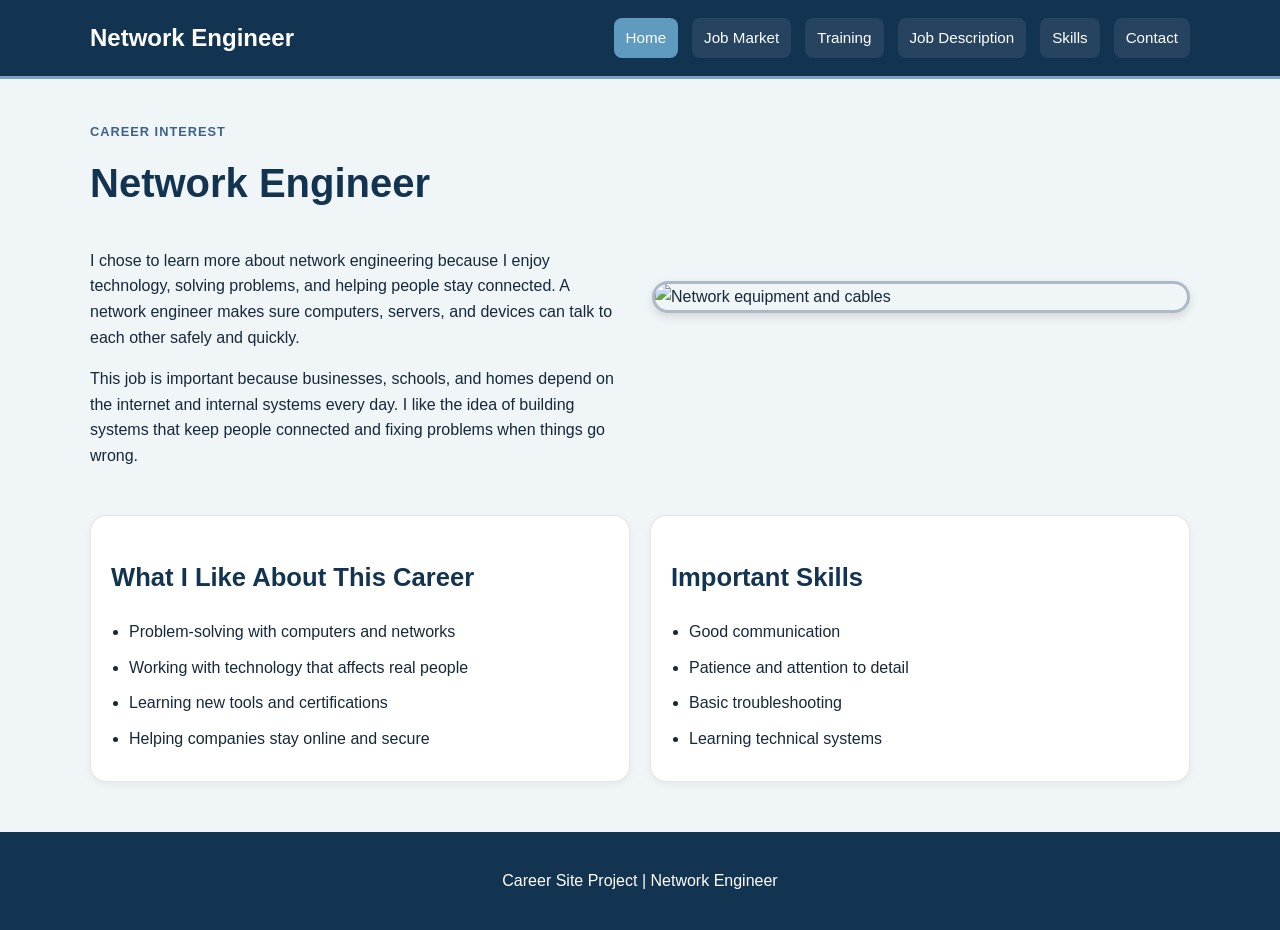
==== index.html @ 53fa351b "start" ====
<!DOCTYPE html>
<html lang="en">
  <head>
    <meta charset="UTF-8" />
    <meta name="viewport" content="width=device-width, initial-scale=1.0" />
    <title>Network Engineer | Home</title>
    <link rel="stylesheet" href="style.css" />
  </head>
  <body>
    <header class="site-header">
      <div class="container nav-bar">
        <div class="brand">Network Engineer</div>
        <nav class="nav" aria-label="Main navigation">
          <a href="index.html" class="active">Home</a>
          <a href="job-market.html">Job Market</a>
          <a href="training.html">Training</a>
          <a href="job-description.html">Job Description</a>
          <a href="skills.html">Skills</a>
          <a href="contact.html">Contact</a>
        </nav>
      </div>
    </header>

    <main class="container page-content">
      <section class="hero">
        <div class="hero-text">
          <p class="eyebrow">Career Interest</p>
          <h1>Network Engineer</h1>
          <p>
            I chose to learn more about network engineering because I enjoy
            technology, solving problems, and helping people stay connected. A
            network engineer makes sure computers, servers, and devices can talk
            to each other safely and quickly.
          </p>
          <p>
            This job is important because businesses, schools, and homes depend on
            the internet and internal systems every day. I like the idea of
            building systems that keep people connected and fixing problems when
            things go wrong.
          </p>
        </div>
        <img
          src="https://images.unsplash.com/photo-1558494949-ef010cbdcc31?auto=format&fit=crop&w=900&q=80"
          alt="Network equipment and cables"
          class="hero-image"
        />
      </section>

      <section class="two-column">
        <div class="card">
          <h2>What I Like About This Career</h2>
          <ul class="check-list">
            <li>Problem-solving with computers and networks</li>
            <li>Working with technology that affects real people</li>
            <li>Learning new tools and certifications</li>
            <li>Helping companies stay online and secure</li>
          </ul>
        </div>

        <div class="card">
          <h2>Important Skills</h2>
          <ul class="check-list">
            <li>Good communication</li>
            <li>Patience and attention to detail</li>
            <li>Basic troubleshooting</li>
            <li>Learning technical systems</li>
          </ul>
        </div>
      </section>
    </main>

    <footer class="site-footer">
      <p>Career Site Project | Network Engineer</p>
    </footer>
  </body>
</html>
---- style.css ----
* {
  box-sizing: border-box;
}

body {
  margin: 0;
  font-family: Arial, Helvetica, sans-serif;
  background: rgba(240, 245, 248, 1);
  color: rgba(22, 40, 57, 1);
  line-height: 1.6;
}

img {
  max-width: 100%;
  display: block;
}

.container {
  width: 90%;
  max-width: 1100px;
  margin: 0 auto;
}

.site-header {
  background: rgba(19, 52, 81, 1);
  border-bottom: 3px solid rgba(121, 165, 196, 1);
}

.nav-bar {
  display: flex;
  justify-content: space-between;
  align-items: center;
  padding: 18px 0;
}

.brand {
  font-size: 1.5rem;
  font-weight: bold;
  color: rgba(255, 255, 255, 1);
}

.nav {
  display: flex;
  flex-wrap: wrap;
  gap: 14px;
}

.nav a {
  text-decoration: none;
  color: rgba(255, 255, 255, 1);
  background: rgba(255, 255, 255, 0.08);
  padding: 8px 12px;
  border-radius: 8px;
  font-size: 0.95rem;
}

.nav a:hover,
.nav a.active {
  background: rgba(95, 154, 191, 1);
}

.page-content {
  padding: 30px 0 50px;
}

.hero {
  display: flex;
  align-items: center;
  gap: 30px;
  margin-bottom: 30px;
}

.hero-text,
.hero-image {
  flex: 1;
}

.hero-image {
  border-radius: 16px;
  border: 3px solid rgba(19, 52, 81, 0.3);
  box-shadow: 0 4px 10px rgba(0, 0, 0, 0.12);
}

.eyebrow {
  text-transform: uppercase;
  letter-spacing: 1px;
  font-size: 0.8rem;
  font-weight: bold;
  color: rgba(62, 98, 134, 1);
  margin-bottom: 8px;
}

h1,
h2,
h3 {
  color: rgba(19, 52, 81, 1);
}

h1 {
  font-size: 2.5rem;
  margin-top: 0;
}

h2 {
  font-size: 1.6rem;
}

.page-heading {
  margin-bottom: 20px;
}

.two-column,
.three-column {
  display: grid;
  gap: 20px;
}

.two-column {
  grid-template-columns: repeat(2, minmax(0, 1fr));
}

.three-column {
  grid-template-columns: repeat(3, minmax(0, 1fr));
  margin-bottom: 30px;
}

.card {
  background: rgba(255, 255, 255, 1);
  padding: 20px;
  border-radius: 16px;
  border: 1px solid rgba(19, 52, 81, 0.12);
  box-shadow: 0 3px 8px rgba(0, 0, 0, 0.05);
}

.stat-box {
  text-align: center;
}

.big-number {
  font-size: 2rem;
  font-weight: bold;
  color: rgba(27, 89, 128, 1);
  margin: 10px 0;
}

.check-list {
  margin: 0;
  padding-left: 18px;
}

.check-list li {
  margin-bottom: 10px;
}

.button {
  display: inline-block;
  margin-top: 10px;
  text-decoration: none;
  background: rgba(19, 52, 81, 1);
  color: rgba(255, 255, 255, 1);
  border: none;
  border-radius: 10px;
  padding: 10px 16px;
  font-size: 1rem;
  cursor: pointer;
}

.primary-button {
  background: rgba(61, 109, 145, 1);
}

.contact-card p {
  margin: 10px 0;
}

.contact-form {
  display: flex;
  flex-direction: column;
  gap: 12px;
}

.contact-form label {
  display: flex;
  flex-direction: column;
  gap: 6px;
  font-weight: bold;
  color: rgba(19, 52, 81, 1);
}

.contact-form input,
.contact-form textarea {
  width: 100%;
  padding: 10px;
  border: 1px solid rgba(19, 52, 81, 0.25);
  border-radius: 10px;
  font-size: 1rem;
}

.site-footer {
  background: rgba(19, 52, 81, 1);
  color: rgba(255, 255, 255, 1);
  text-align: center;
  padding: 20px;
}

@media (max-width: 800px) {
  .hero,
  .two-column,
  .three-column {
    grid-template-columns: 1fr;
    display: grid;
  }

  .nav-bar {
    flex-direction: column;
    align-items: flex-start;
    gap: 12px;
  }
}
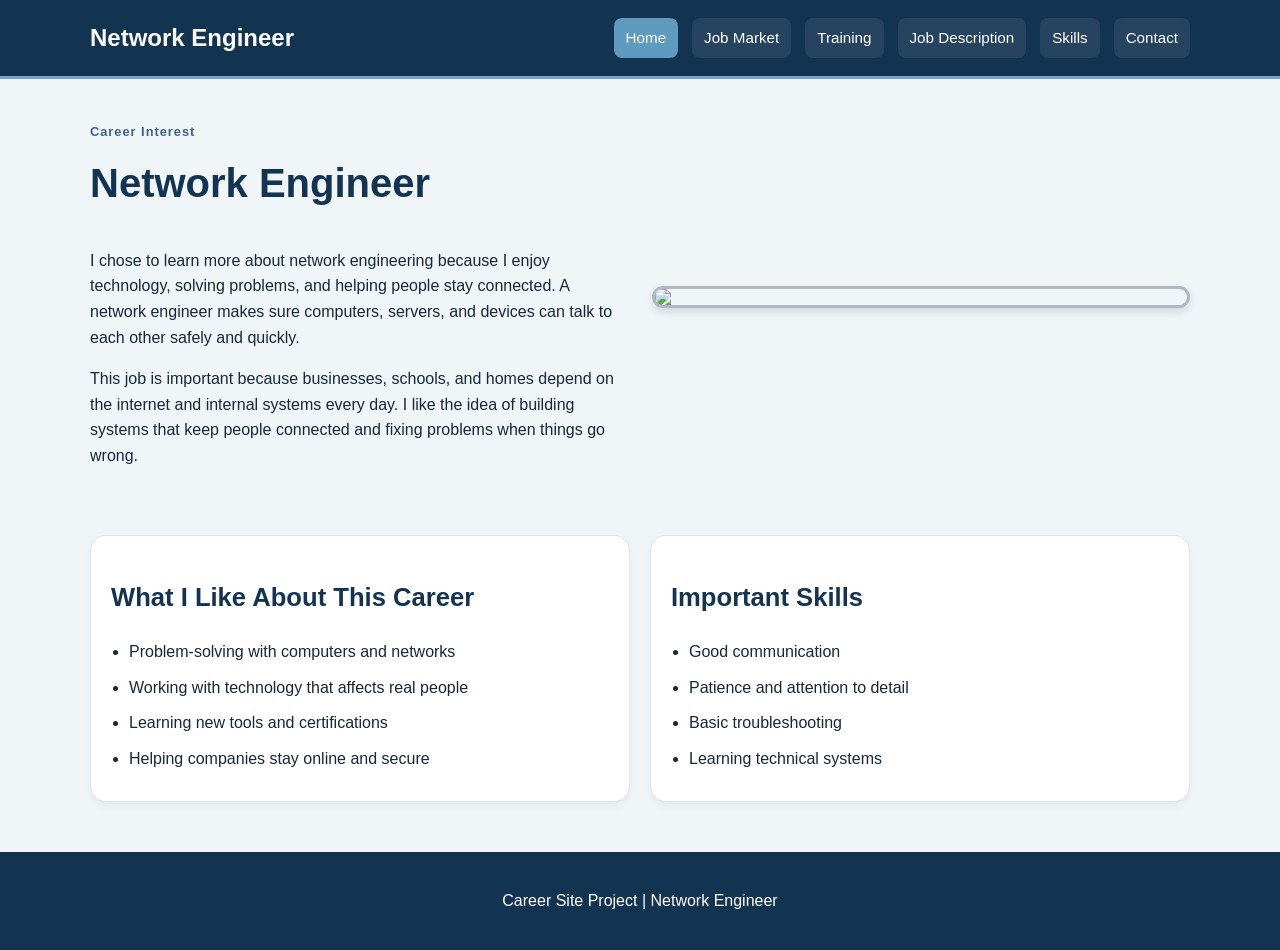
==== commit acf0a909: "website" ====
--- a/index.html
+++ b/index.html
@@ -1,10 +1,10 @@
 <!DOCTYPE html>
 <html lang="en">
   <head>
-    <meta charset="UTF-8" />
-    <meta name="viewport" content="width=device-width, initial-scale=1.0" />
+    <meta charset="UTF-8" >
+    <meta name="viewport" content="width=device-width, initial-scale=1.0" >
     <title>Network Engineer | Home</title>
-    <link rel="stylesheet" href="style.css" />
+    <link rel="stylesheet" href="style.css" >
   </head>
   <body>
     <header class="site-header">
@@ -41,9 +41,8 @@
         </div>
         <img
           src="https://images.unsplash.com/photo-1558494949-ef010cbdcc31?auto=format&fit=crop&w=900&q=80"
-          alt="Network equipment and cables"
           class="hero-image"
-        />
+        >
       </section>
 
       <section class="two-column">
--- a/style.css
+++ b/style.css
@@ -82,7 +82,6 @@
 }
 
 .eyebrow {
-  text-transform: uppercase;
   letter-spacing: 1px;
   font-size: 0.8rem;
   font-weight: bold;
@@ -127,6 +126,7 @@
 .card {
   background: rgba(255, 255, 255, 1);
   padding: 20px;
+  margin-top: 20px;
   border-radius: 16px;
   border: 1px solid rgba(19, 52, 81, 0.12);
   box-shadow: 0 3px 8px rgba(0, 0, 0, 0.05);
@@ -187,8 +187,7 @@
   color: rgba(19, 52, 81, 1);
 }
 
-.contact-form input,
-.contact-form textarea {
+.contact-form input, .contact-form textarea {
   width: 100%;
   padding: 10px;
   border: 1px solid rgba(19, 52, 81, 0.25);
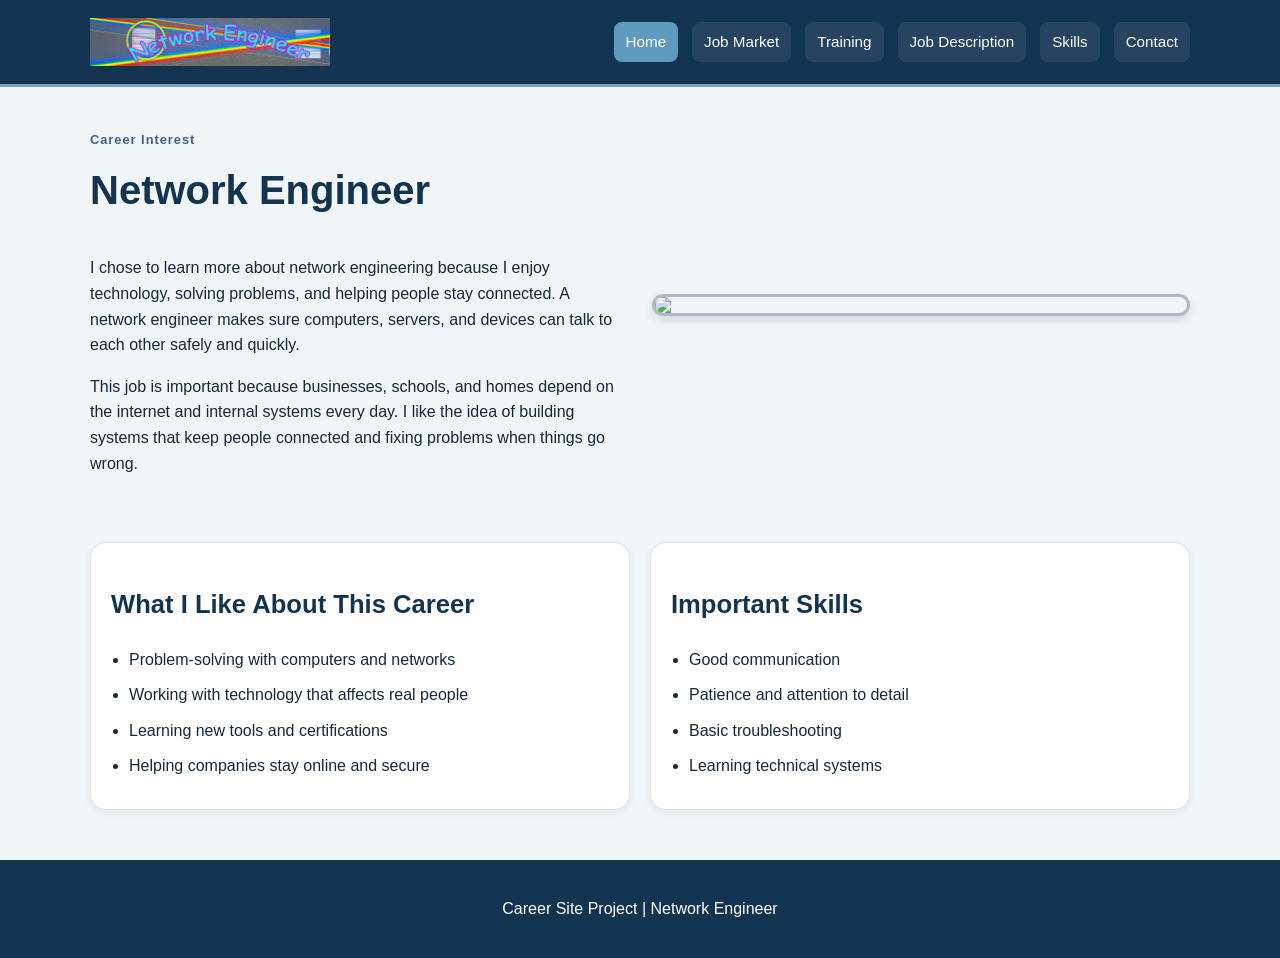
==== commit cc315e65: "update" ====
--- a/index.html
+++ b/index.html
@@ -1,15 +1,12 @@
 <!DOCTYPE html>
-<html lang="en">
   <head>
-    <meta charset="UTF-8" >
-    <meta name="viewport" content="width=device-width, initial-scale=1.0" >
     <title>Network Engineer | Home</title>
     <link rel="stylesheet" href="style.css" >
   </head>
   <body>
     <header class="site-header">
       <div class="container nav-bar">
-        <div class="brand">Network Engineer</div>
+        <div class="brand"><img src="graphics/Banner.png" alt="Network Engineer"></div>
         <nav class="nav" aria-label="Main navigation">
           <a href="index.html" class="active">Home</a>
           <a href="job-market.html">Job Market</a>
--- a/style.css
+++ b/style.css
@@ -34,9 +34,17 @@
 }
 
 .brand {
+  display: flex;
+  align-items: center;
   font-size: 1.5rem;
   font-weight: bold;
   color: rgba(255, 255, 255, 1);
+}
+
+.brand img {
+  display: block;
+  height: 48px;
+  width: auto;
 }
 
 .nav {
